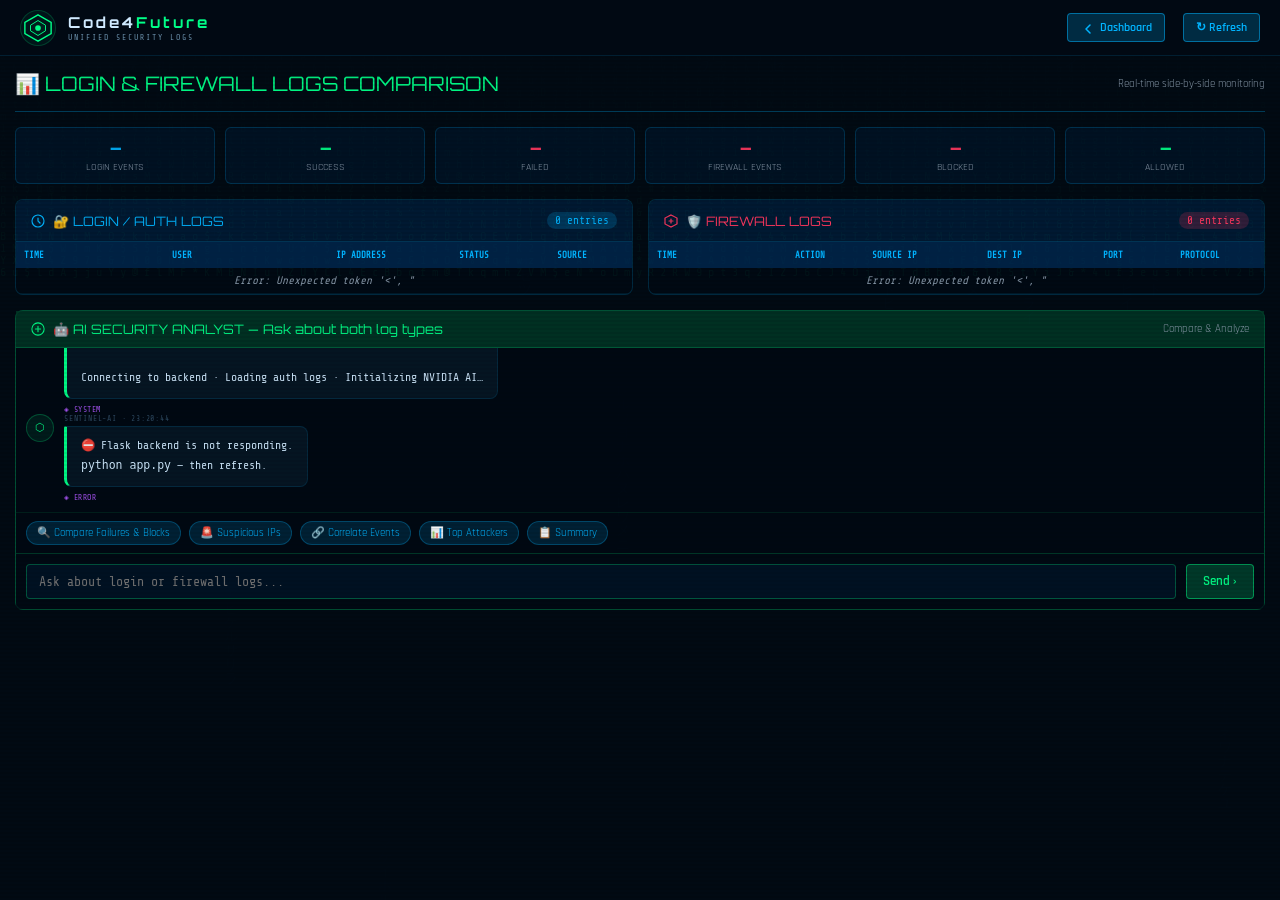
==== templates/firewall_logs.html @ 88811acf "nothing" ====
<!DOCTYPE html>
<html lang="en">
<head>
  <meta charset="UTF-8"/>
  <meta name="viewport" content="width=device-width, initial-scale=1.0"/>
  <title>Security Logs Dashboard — CyberSentinel SOC</title>
  <link rel="preconnect" href="https://fonts.googleapis.com"/>
  <link rel="preconnect" href="https://fonts.gstatic.com" crossorigin/>
  <link href="https://fonts.googleapis.com/css2?family=Share+Tech+Mono&family=Rajdhani:wght@400;500;600;700&family=Orbitron:wght@400;700;900&display=swap" rel="stylesheet"/>
  <link rel="stylesheet" href="/static/style.css"/>
  <style>
    .logs-dashboard { padding: 15px; max-width: 1600px; margin: 0 auto; }
    .logs-header { 
      display: flex; 
      justify-content: space-between; 
      align-items: center; 
      margin-bottom: 15px;
      padding-bottom: 15px;
      border-bottom: 1px solid rgba(0,180,255,0.3);
    }
    .logs-title { font-family: 'Orbitron', sans-serif; font-size: 20px; color: #00ff88; }
    
    /* Two-column layout for logs */
    .logs-container {
      display: grid;
      grid-template-columns: 1fr 1fr;
      gap: 15px;
      margin-bottom: 15px;
    }
    
    .log-panel {
      background: rgba(0,10,20,0.9);
      border: 1px solid rgba(0,180,255,0.2);
      border-radius: 8px;
      overflow: hidden;
      display: flex;
      flex-direction: column;
      max-height: 500px;
    }
    
    .log-panel-header {
      background: rgba(0,30,60,0.8);
      padding: 12px 15px;
      display: flex;
      justify-content: space-between;
      align-items: center;
      border-bottom: 1px solid rgba(0,180,255,0.2);
    }
    
    .log-panel-title {
      font-family: 'Orbitron', sans-serif;
      font-size: 13px;
      display: flex;
      align-items: center;
      gap: 8px;
    }
    
    .login-title { color: #00b4ff; }
    .firewall-title-panel { color: #ff3860; }
    
    .log-count-badge {
      background: rgba(0,180,255,0.2);
      color: #00b4ff;
      padding: 2px 8px;
      border-radius: 12px;
      font-size: 11px;
      font-family: 'Share Tech Mono', monospace;
    }
    
    .log-table-container {
      overflow-y: auto;
      flex: 1;
    }
    
    .dual-table { 
      width: 100%; 
      border-collapse: collapse; 
      font-size: 11px;
      font-family: 'Share Tech Mono', monospace;
    }
    
    .dual-table th {
      background: rgba(0,50,100,0.6);
      padding: 8px;
      text-align: left;
      color: #00b4ff;
      text-transform: uppercase;
      font-size: 9px;
      position: sticky;
      top: 0;
      z-index: 10;
    }
    
    .dual-table td {
      padding: 6px 8px;
      border-bottom: 1px solid rgba(0,180,255,0.1);
    }
    
    .dual-table tr:hover { background: rgba(0,180,255,0.05); }
    
    .col-time { width: 18%; }
    .col-action { width: 10%; }
    .col-src { width: 15%; }
    .col-dst { width: 15%; }
    .col-port { width: 10%; }
    .col-status { width: 12%; }
    .col-user { width: 20%; }
    
    .status-success { color: #00ff88; }
    .status-failure { color: #ff3860; }
    .status-blocked { color: #ff3860; font-weight: bold; }
    .status-allowed { color: #00ff88; }
    
    .action-drop { color: #ff3860; font-weight: bold; }
    .action-allow { color: #00ff88; }
    
    .proto-udp { color: #ffaa00; }
    .proto-tcp { color: #00b4ff; }
    .proto-icmp { color: #cc88ff; }
    
    /* Chatbot panel at bottom */
    .chatbot-section {
      background: rgba(0,10,20,0.95);
      border: 1px solid rgba(0,255,136,0.3);
      border-radius: 8px;
      height: 300px;
      display: flex;
      flex-direction: column;
    }
    
    .chatbot-header {
      background: rgba(0,60,40,0.8);
      padding: 10px 15px;
      display: flex;
      justify-content: space-between;
      align-items: center;
      border-bottom: 1px solid rgba(0,255,136,0.2);
    }
    
    .chatbot-title {
      font-family: 'Orbitron', sans-serif;
      font-size: 13px;
      color: #00ff88;
      display: flex;
      align-items: center;
      gap: 8px;
    }
    
    .chatbot-messages {
      flex: 1;
      overflow-y: auto;
      padding: 10px;
    }
    
    .chat-input-area {
      padding: 10px;
      border-top: 1px solid rgba(0,255,136,0.2);
      display: flex;
      gap: 10px;
    }
    
    .chat-input {
      flex: 1;
      background: rgba(0,20,40,0.8);
      border: 1px solid rgba(0,255,136,0.3);
      color: #e0f0ff;
      padding: 8px 12px;
      border-radius: 4px;
      font-family: 'Share Tech Mono', monospace;
    }
    
    .chat-send-btn {
      background: rgba(0,255,136,0.2);
      border: 1px solid rgba(0,255,136,0.5);
      color: #00ff88;
      padding: 8px 16px;
      border-radius: 4px;
      cursor: pointer;
      font-family: 'Rajdhani', sans-serif;
      font-weight: 600;
    }
    
    .message {
      margin-bottom: 8px;
      padding: 8px 12px;
      border-radius: 4px;
      max-width: 80%;
      font-size: 12px;
    }
    
    .message-user {
      background: rgba(0,180,255,0.2);
      border: 1px solid rgba(0,180,255,0.3);
      margin-left: auto;
      color: #00b4ff;
    }
    
    .message-assistant {
      background: rgba(0,255,136,0.1);
      border: 1px solid rgba(0,255,136,0.2);
      color: #e0f0ff;
    }
    
    .quick-chips {
      display: flex;
      gap: 8px;
      padding: 8px 10px;
      flex-wrap: wrap;
      border-top: 1px solid rgba(0,255,136,0.1);
    }
    
    .chip {
      background: rgba(0,180,255,0.15);
      border: 1px solid rgba(0,180,255,0.3);
      color: #00b4ff;
      padding: 4px 10px;
      border-radius: 12px;
      font-size: 11px;
      cursor: pointer;
    }
    
    .chip:hover {
      background: rgba(0,180,255,0.3);
    }
    
    .stats-row {
      display: grid;
      grid-template-columns: repeat(6, 1fr);
      gap: 10px;
      margin-bottom: 15px;
    }
    
    .stat-box {
      background: rgba(0,20,40,0.8);
      border: 1px solid rgba(0,180,255,0.2);
      border-radius: 6px;
      padding: 10px;
      text-align: center;
    }
    
    .stat-value {
      font-family: 'Share Tech Mono', monospace;
      font-size: 20px;
      font-weight: bold;
    }
    
    .stat-label {
      font-size: 10px;
      color: #8899aa;
      text-transform: uppercase;
    }
    
    .back-btn, .refresh-btn {
      background: rgba(0,180,255,0.2);
      border: 1px solid rgba(0,180,255,0.5);
      color: #00b4ff;
      padding: 6px 12px;
      border-radius: 4px;
      cursor: pointer;
      font-family: 'Rajdhani', sans-serif;
      font-weight: 600;
      text-decoration: none;
      display: inline-flex;
      align-items: center;
      gap: 6px;
      font-size: 12px;
    }
    
    .back-btn:hover, .refresh-btn:hover {
      background: rgba(0,180,255,0.3);
    }
    
    .no-data {
      text-align: center;
      padding: 40px;
      color: #8899aa;
      font-style: italic;
    }
    
    @media (max-width: 1200px) {
      .logs-container {
        grid-template-columns: 1fr;
      }
      .stats-row {
        grid-template-columns: repeat(3, 1fr);
      }
    }
  </style>
</head>
<body>

<canvas id="matrixCanvas"></canvas>
<div class="scanlines"></div>

<!-- ═══ HEADER ═══ -->
<header class="site-header">
  <div class="header-left">
    <div class="logo-icon">
      <svg width="30" height="30" viewBox="0 0 32 32" fill="none">
        <polygon points="16,2 30,10 30,22 16,30 2,22 2,10" stroke="#00ff88" stroke-width="1.5" fill="none"/>
        <polygon points="16,8 24,13 24,19 16,24 8,19 8,13" stroke="#00ff88" stroke-width="1" fill="rgba(0,255,136,0.05)"/>
        <circle cx="16" cy="16" r="3" fill="#00ff88"/>
      </svg>
    </div>
    <div class="logo-text">
      <span class="logo-main">Code4<span class="logo-accent">Future</span></span>
      <span class="logo-sub">UNIFIED SECURITY LOGS</span>
    </div>
  </div>
  <div class="header-right">
    <a href="/" class="back-btn">
      <svg width="14" height="14" viewBox="0 0 14 14" fill="none">
        <path d="M10 12L6 8l4-4" stroke="currentColor" stroke-width="1.5" stroke-linecap="round" stroke-linejoin="round"/>
      </svg>
      Dashboard
    </a>
    <button class="refresh-btn" onclick="loadAllData()">↻ Refresh</button>
  </div>
</header>

<!-- ═══ MAIN CONTENT ═══ -->
<main class="logs-dashboard">
  
  <div class="logs-header">
    <div class="logs-title">📊 LOGIN & FIREWALL LOGS COMPARISON</div>
    <div style="color: #8899aa; font-size: 11px;">
      Real-time side-by-side monitoring
    </div>
  </div>

  <!-- Stats Row -->
  <div class="stats-row">
    <div class="stat-box">
      <div class="stat-value" style="color: #00b4ff;" id="statLoginTotal">—</div>
      <div class="stat-label">Login Events</div>
    </div>
    <div class="stat-box">
      <div class="stat-value" style="color: #00ff88;" id="statLoginSuccess">—</div>
      <div class="stat-label">Success</div>
    </div>
    <div class="stat-box">
      <div class="stat-value" style="color: #ff3860;" id="statLoginFail">—</div>
      <div class="stat-label">Failed</div>
    </div>
    <div class="stat-box">
      <div class="stat-value" style="color: #ff3860;" id="statFirewallTotal">—</div>
      <div class="stat-label">Firewall Events</div>
    </div>
    <div class="stat-box">
      <div class="stat-value" style="color: #ff3860;" id="statFirewallBlocked">—</div>
      <div class="stat-label">Blocked</div>
    </div>
    <div class="stat-box">
      <div class="stat-value" style="color: #00ff88;" id="statFirewallAllowed">—</div>
      <div class="stat-label">Allowed</div>
    </div>
  </div>

  <!-- Side by Side Logs -->
  <div class="logs-container">
    <!-- Login Logs Panel -->
    <div class="log-panel">
      <div class="log-panel-header">
        <div class="log-panel-title login-title">
          <svg width="14" height="14" viewBox="0 0 14 14" fill="none">
            <circle cx="7" cy="7" r="6" stroke="#00b4ff" stroke-width="1.2"/>
            <path d="M7 4v3l2 2" stroke="#00b4ff" stroke-width="1.2" stroke-linecap="round"/>
          </svg>
          🔐 LOGIN / AUTH LOGS
        </div>
        <span class="log-count-badge" id="loginCount">0 entries</span>
      </div>
      <div class="log-table-container">
        <table class="dual-table">
          <thead>
            <tr>
              <th class="col-time">Time</th>
              <th class="col-user">User</th>
              <th class="col-src">IP Address</th>
              <th class="col-status">Status</th>
              <th class="col-action">Source</th>
            </tr>
          </thead>
          <tbody id="loginTableBody">
            <tr><td colspan="5" class="no-data">Loading...</td></tr>
          </tbody>
        </table>
      </div>
    </div>

    <!-- Firewall Logs Panel -->
    <div class="log-panel">
      <div class="log-panel-header">
        <div class="log-panel-title firewall-title-panel">
          <svg width="14" height="14" viewBox="0 0 14 14" fill="none">
            <polygon points="7,1 13,4 13,10 7,13 1,10 1,4" stroke="#ff3860" stroke-width="1.2" fill="none"/>
            <path d="M7 5v4M5 7h4" stroke="#ff3860" stroke-width="1.2" stroke-linecap="round"/>
          </svg>
          🛡️ FIREWALL LOGS
        </div>
        <span class="log-count-badge" style="background: rgba(255,56,96,0.2); color: #ff3860;" id="firewallCount">0 entries</span>
      </div>
      <div class="log-table-container">
        <table class="dual-table">
          <thead>
            <tr>
              <th class="col-time">Time</th>
              <th class="col-action">Action</th>
              <th class="col-src">Source IP</th>
              <th class="col-dst">Dest IP</th>
              <th class="col-port">Port</th>
              <th class="col-status">Protocol</th>
            </tr>
          </thead>
          <tbody id="firewallTableBody">
            <tr><td colspan="6" class="no-data">Loading...</td></tr>
          </tbody>
        </table>
      </div>
    </div>
  </div>

  <!-- Chatbot Section -->
  <div class="chatbot-section">
    <div class="chatbot-header">
      <div class="chatbot-title">
        <svg width="14" height="14" viewBox="0 0 16 16" fill="none">
          <circle cx="8" cy="8" r="7" stroke="#00ff88" stroke-width="1.2"/>
          <path d="M5 8h6M8 5v6" stroke="#00ff88" stroke-width="1.2" stroke-linecap="round"/>
        </svg>
        🤖 AI SECURITY ANALYST — Ask about both log types
      </div>
      <span style="font-size: 11px; color: #8899aa;">Compare & Analyze</span>
    </div>
    <div class="chatbot-messages" id="chatMessages">
      <div class="message message-assistant">
        <strong>CyberSentinel AI:</strong> I can analyze both login and firewall logs side-by-side. Try asking:<br>
        • "Compare login failures with firewall blocks"<br>
        • "Show attacks from IP 192.168.1.100"<br>
        • "Correlate firewall drops with auth failures"
      </div>
    </div>
    <div class="quick-chips">
      <span class="chip" onclick="sendQuery('Compare login failures with firewall blocks')">🔍 Compare Failures & Blocks</span>
      <span class="chip" onclick="sendQuery('Show all activity from suspicious IPs')">🚨 Suspicious IPs</span>
      <span class="chip" onclick="sendQuery('Correlate firewall drops with auth failures')">🔗 Correlate Events</span>
      <span class="chip" onclick="sendQuery('Show top attackers across all logs')">📊 Top Attackers</span>
      <span class="chip" onclick="sendQuery('Summary of both log types')">📋 Summary</span>
    </div>
    <div class="chat-input-area">
      <input type="text" class="chat-input" id="chatInput" placeholder="Ask about login or firewall logs..." 
             onkeypress="if(event.key==='Enter')sendMessage()"/>
      <button class="chat-send-btn" onclick="sendMessage()">Send ›</button>
    </div>
  </div>

</main>

<script src="/static/script.js"></script>
<script>
// Matrix background
const canvas = document.getElementById('matrixCanvas');
const ctx = canvas.getContext('2d');
canvas.width = window.innerWidth;
canvas.height = window.innerHeight;
const chars = '01アイウエオカキクケコサシスセソタチツテトナニヌネノハヒフヘホマミムメモヤユヨラリルレロワヲン';
const drops = [];
for (let i = 0; i < canvas.width / 14; i++) drops[i] = Math.random() * canvas.height;
function drawMatrix() {
  ctx.fillStyle = 'rgba(0, 0, 0, 0.05)';
  ctx.fillRect(0, 0, canvas.width, canvas.height);
  ctx.fillStyle = '#003344';
  ctx.font = '14px monospace';
  for (let i = 0; i < drops.length; i++) {
    const text = chars[Math.floor(Math.random() * chars.length)];
    ctx.fillText(text, i * 14, drops[i] * 14);
    if (drops[i] * 14 > canvas.height && Math.random() > 0.975) drops[i] = 0;
    drops[i]++;
  }
}
setInterval(drawMatrix, 50);

// Load all data
async function loadAllData() {
  await Promise.all([loadLoginLogs(), loadFirewallLogs(), loadStats()]);
}

// Load login/auth logs
async function loadLoginLogs() {
  try {
    const response = await fetch('/api/auth/logs');
    const data = await response.json();
    const tbody = document.getElementById('loginTableBody');
    
    if (data.logs && data.logs.length > 0) {
      document.getElementById('loginCount').textContent = `${data.logs.length} entries`;
      tbody.innerHTML = data.logs
        .sort((a, b) => new Date(b.timestamp) - new Date(a.timestamp))
        .slice(0, 100)
        .map(log => `
          <tr>
            <td>${log.timestamp || 'N/A'}</td>
            <td>${log.user || 'N/A'}</td>
            <td style="color: #00b4ff;">${log.ip || 'N/A'}</td>
            <td class="${log.status === 'success' ? 'status-success' : 'status-failure'}">
              ${log.status || 'N/A'}
            </td>
            <td>${log.source || 'auth'}</td>
          </tr>
        `).join('');
    } else {
      tbody.innerHTML = '<tr><td colspan="5" class="no-data">No login logs available</td></tr>';
    }
  } catch (error) {
    document.getElementById('loginTableBody').innerHTML = 
      `<tr><td colspan="5" class="no-data">Error: ${error.message}</td></tr>`;
  }
}

// Load firewall logs
async function loadFirewallLogs() {
  try {
    const response = await fetch('/api/logs?source=firewall');
    const data = await response.json();
    const tbody = document.getElementById('firewallTableBody');
    
    if (data.logs && data.logs.length > 0) {
      document.getElementById('firewallCount').textContent = `${data.logs.length} entries`;
      tbody.innerHTML = data.logs
        .sort((a, b) => new Date(b.timestamp) - new Date(a.timestamp))
        .slice(0, 100)
        .map(log => {
          const protoClass = log.protocol === 'UDP' ? 'proto-udp' : 
                            log.protocol === 'TCP' ? 'proto-tcp' : 'proto-icmp';
          return `
            <tr>
              <td>${log.timestamp || 'N/A'}</td>
              <td class="${log.action === 'DROP' ? 'action-drop' : 'action-allow'}">
                ${log.action || 'N/A'}
              </td>
              <td style="color: #ff3860;">${log.ip || 'N/A'}</td>
              <td style="color: #cc88ff;">${log.dest_ip || 'N/A'}</td>
              <td>${log.port || 'N/A'}</td>
              <td class="${protoClass}">${log.protocol || 'N/A'}</td>
            </tr>
          `;
        }).join('');
    } else {
      tbody.innerHTML = '<tr><td colspan="6" class="no-data">No firewall logs available</td></tr>';
    }
  } catch (error) {
    document.getElementById('firewallTableBody').innerHTML = 
      `<tr><td colspan="6" class="no-data">Error: ${error.message}</td></tr>`;
  }
}

// Load stats
async function loadStats() {
  try {
    // Get login stats
    const loginRes = await fetch('/api/auth/logs');
    const loginData = await loginRes.json();
    const logs = loginData.logs || [];
    document.getElementById('statLoginTotal').textContent = logs.length;
    document.getElementById('statLoginSuccess').textContent = logs.filter(l => l.status === 'success').length;
    document.getElementById('statLoginFail').textContent = logs.filter(l => l.status === 'failure').length;
    
    // Get firewall stats
    const fwRes = await fetch('/api/firewall/stats');
    const fwData = await fwRes.json();
    document.getElementById('statFirewallTotal').textContent = fwData.stats?.total_entries || 0;
    document.getElementById('statFirewallBlocked').textContent = fwData.stats?.blocked || 0;
    document.getElementById('statFirewallAllowed').textContent = fwData.stats?.allowed || 0;
  } catch (error) {
    console.error('Stats error:', error);
  }
}

// Chatbot functionality
function sendQuery(query) {
  document.getElementById('chatInput').value = query;
  sendMessage();
}

async function sendMessage() {
  const input = document.getElementById('chatInput');
  const message = input.value.trim();
  if (!message) return;
  
  const chatMessages = document.getElementById('chatMessages');
  
  // Add user message
  chatMessages.innerHTML += `<div class="message message-user">${message}</div>`;
  input.value = '';
  chatMessages.scrollTop = chatMessages.scrollHeight;
  
  try {
    const response = await fetch('/api/chat', {
      method: 'POST',
      headers: { 'Content-Type': 'application/json' },
      body: JSON.stringify({ message: message, session_id: 'logs_dashboard' })
    });
    const data = await response.json();
    
    // Add assistant response
    const responseText = data.response || 'Sorry, I could not process your request.';
    chatMessages.innerHTML += `<div class="message message-assistant">${responseText.replace(/\n/g, '<br>')}</div>`;
    chatMessages.scrollTop = chatMessages.scrollHeight;
  } catch (error) {
    chatMessages.innerHTML += `<div class="message message-assistant" style="color: #ff3860;">Error: ${error.message}</div>`;
    chatMessages.scrollTop = chatMessages.scrollHeight;
  }
}

// Auto-refresh every 5 seconds
setInterval(loadAllData, 5000);

// Initial load
loadAllData();
</script>

</body>
</html>
---- static/style.css ----
/* ═══════════════════════════════════════════
   CYBERSENTINEL — SOC CO-PILOT CSS v2.0
   ═══════════════════════════════════════════ */

*,*::before,*::after{box-sizing:border-box;margin:0;padding:0}

:root{
  --bg-deep:    #020b14;
  --bg-panel:   #040f1c;
  --bg-card:    #061624;
  --bg-row:     #071a2e;
  --border:     rgba(0,180,255,0.13);
  --border-g:   rgba(0,255,136,0.25);

  --green:  #00ff88;
  --blue:   #00b4ff;
  --red:    #ff3860;
  --orange: #ff9f43;
  --yellow: #ffd32a;
  --purple: #a855f7;

  --t1: #d0eaff;
  --t2: #6a8faa;
  --t3: #2e4a62;

  --mono: 'Share Tech Mono', monospace;
  --ui:   'Rajdhani', sans-serif;
  --logo: 'Orbitron', monospace;

  --r: 6px;
  --ggreen: 0 0 10px rgba(0,255,136,0.35);
  --gblue:  0 0 10px rgba(0,180,255,0.35);
  --gred:   0 0 10px rgba(255,56,96,0.35);
}

html,body{height:100%;overflow:hidden;background:var(--bg-deep);color:var(--t1);font-family:var(--ui);font-size:13px}

#matrixCanvas{position:fixed;top:0;left:0;width:100%;height:100%;pointer-events:none;z-index:0;opacity:.035}
.scanlines{position:fixed;top:0;left:0;width:100%;height:100%;pointer-events:none;z-index:1;background:repeating-linear-gradient(0deg,transparent,transparent 2px,rgba(0,0,0,0.07) 2px,rgba(0,0,0,0.07) 4px)}

/* ── HEADER ── */
.site-header{position:relative;z-index:10;display:flex;align-items:center;justify-content:space-between;padding:0 20px;height:56px;background:rgba(2,10,20,0.98);border-bottom:1px solid var(--border);flex-shrink:0}
.header-left{display:flex;align-items:center;gap:12px}
.logo-icon{width:36px;height:36px;display:flex;align-items:center;justify-content:center;background:rgba(0,255,136,0.05);border:1px solid rgba(0,255,136,0.18);border-radius:50%;animation:logoPulse 3s ease-in-out infinite}
@keyframes logoPulse{0%,100%{box-shadow:0 0 5px rgba(0,255,136,0.15)}50%{box-shadow:0 0 16px rgba(0,255,136,0.45)}}
.logo-text{display:flex;flex-direction:column;gap:1px}
.logo-main{font-family:var(--logo);font-size:15px;font-weight:700;letter-spacing:3px;color:var(--t1)}
.logo-accent{color:var(--green)}
.logo-sub{font-family:var(--mono);font-size:8px;color:var(--t2);letter-spacing:2px}
.header-nav{display:flex;gap:1px;background:rgba(0,0,0,0.3);border-radius:20px;padding:2px;position:absolute;bottom:-24px;left:50%;transform:translateX(-50%);z-index:15}
.nav-link{display:flex;align-items:center;gap:6px;padding:6px 14px;border-radius:16px;color:var(--t2);text-decoration:none;font-size:11px;font-weight:500;transition:all 0.3s ease;background:transparent;border:1px solid transparent}
.nav-link:hover{background:rgba(0,255,136,0.08);color:var(--green);border-color:rgba(0,255,136,0.2)}
.nav-link.active{background:rgba(0,255,136,0.15);color:var(--green);border-color:rgba(0,255,136,0.3);box-shadow:0 0 12px rgba(0,255,136,0.2)}

.header-center{display:flex;align-items:center}
.status-badge{display:flex;align-items:center;gap:7px;padding:4px 14px;border-radius:20px;font-family:var(--mono);font-size:9px;letter-spacing:2px;border:1px solid rgba(0,255,136,0.25);background:rgba(0,255,136,0.04);color:var(--green)}
.status-badge.error{border-color:rgba(255,56,96,0.3);background:rgba(255,56,96,0.04);color:var(--red)}
.pulse-dot{width:6px;height:6px;background:var(--green);border-radius:50%;box-shadow:var(--ggreen);animation:blink 1.5s ease-in-out infinite}
@keyframes blink{0%,100%{opacity:1}50%{opacity:0.25}}

.header-right{display:flex;align-items:center;gap:18px}
.header-stats{display:flex;gap:16px}
.hstat{display:flex;flex-direction:column;align-items:center;gap:1px}
.hstat-val{font-family:var(--logo);font-size:18px;font-weight:700;color:var(--blue);text-shadow:var(--gblue);line-height:1}
.critical-stat .hstat-val{color:var(--red);text-shadow:var(--gred)}
.hstat-label{font-family:var(--mono);font-size:7px;color:var(--t2);letter-spacing:1.5px}
.header-clock{font-family:var(--mono);font-size:12px;color:var(--green);text-shadow:var(--ggreen);letter-spacing:2px;padding:3px 9px;border:1px solid rgba(0,255,136,0.18);border-radius:var(--r);background:rgba(0,255,136,0.03)}

/* ── ALERT BANNER ── */
.alert-banner{position:relative;z-index:9;display:flex;align-items:center;gap:12px;padding:9px 20px;background:linear-gradient(90deg,rgba(255,56,96,0.14),rgba(255,56,96,0.04));border-bottom:1px solid rgba(255,56,96,0.35);border-left:4px solid var(--red);animation:slideDown .3s ease;flex-shrink:0}
.alert-banner.hidden{display:none}
@keyframes slideDown{from{transform:translateY(-100%);opacity:0}to{transform:translateY(0);opacity:1}}
.alert-icon{font-size:20px;color:var(--red);animation:alertFlash 1s ease-in-out infinite}
@keyframes alertFlash{0%,100%{opacity:1}50%{opacity:.3}}
.alert-text{flex:1}
.alert-text strong{color:var(--red);font-family:var(--logo);font-size:10px;letter-spacing:2px;margin-right:10px}
.alert-text span{color:var(--t2);font-size:12px}
.alert-close{background:none;border:1px solid rgba(255,56,96,0.3);color:var(--red);cursor:pointer;width:24px;height:24px;border-radius:50%;font-size:10px;display:flex;align-items:center;justify-content:center;transition:all .2s}
.alert-close:hover{background:rgba(255,56,96,0.2)}

/* ── MAIN 3-PANEL LAYOUT ── */
.main-layout{position:relative;z-index:5;display:grid;grid-template-columns:320px 1fr 340px;height:calc(100vh - 56px);overflow:hidden}

.panel{display:flex;flex-direction:column;overflow:hidden;border-right:1px solid var(--border)}
.panel:last-child{border-right:none}

.panel-header{display:flex;align-items:center;justify-content:space-between;padding:11px 16px;border-bottom:1px solid var(--border);background:rgba(4,15,28,0.8);flex-shrink:0}
.panel-title{display:flex;align-items:center;gap:7px;font-family:var(--logo);font-size:10px;letter-spacing:2px;color:var(--green)}
.panel-controls{display:flex;gap:4px}
.panel-tag{font-family:var(--mono);font-size:8px;letter-spacing:1.5px;color:var(--blue);background:rgba(0,180,255,0.07);border:1px solid rgba(0,180,255,0.18);padding:3px 9px;border-radius:20px}

.pill-btn{padding:3px 10px;background:none;border:1px solid var(--border);color:var(--t2);font-family:var(--mono);font-size:8px;letter-spacing:1.5px;border-radius:20px;cursor:pointer;transition:all .2s}
.pill-btn.active{background:rgba(0,255,136,0.1);border-color:rgba(0,255,136,0.4);color:var(--green)}
.pill-btn:hover:not(.active){border-color:rgba(0,180,255,0.35);color:var(--blue)}

/* ── PANEL 1: ALERT FEED ── */
.alert-feed{flex:1;overflow-y:auto;padding:10px}
.alert-feed::-webkit-scrollbar{width:3px}
.alert-feed::-webkit-scrollbar-thumb{background:var(--border);border-radius:2px}

.alert-card{background:var(--bg-card);border:1px solid var(--border);border-radius:var(--r);margin-bottom:8px;padding:12px 14px;cursor:pointer;transition:all .2s;animation:cardIn .3s ease;position:relative;overflow:hidden}
@keyframes cardIn{from{opacity:0;transform:translateY(8px)}to{opacity:1;transform:translateY(0)}}
.alert-card:hover{border-color:rgba(0,180,255,0.3);background:rgba(6,22,36,0.9)}
.alert-card::before{content:'';position:absolute;left:0;top:0;bottom:0;width:3px}
.alert-card.CRITICAL::before{background:var(--red);box-shadow:var(--gred)}
.alert-card.HIGH::before{background:var(--orange)}
.alert-card.MEDIUM::before{background:var(--yellow)}
.alert-card.LOW::before{background:var(--green)}
.alert-card.new-alert{animation:newAlert .6s ease}
@keyframes newAlert{0%,100%{background:var(--bg-card)}50%{background:rgba(255,56,96,0.08)}}

.alert-top{display:flex;align-items:center;justify-content:space-between;margin-bottom:6px}
.alert-type{font-family:var(--logo);font-size:10px;letter-spacing:1px;color:var(--t1)}
.sev-badge{padding:2px 8px;border-radius:20px;font-family:var(--mono);font-size:9px;font-weight:600;letter-spacing:1px}
.sev-badge.CRITICAL{background:rgba(255,56,96,0.15);color:var(--red);border:1px solid rgba(255,56,96,0.3)}
.sev-badge.HIGH{background:rgba(255,159,67,0.12);color:var(--orange);border:1px solid rgba(255,159,67,0.3)}
.sev-badge.MEDIUM{background:rgba(255,211,42,0.1);color:var(--yellow);border:1px solid rgba(255,211,42,0.25)}
.sev-badge.LOW{background:rgba(0,255,136,0.08);color:var(--green);border:1px solid rgba(0,255,136,0.2)}

.alert-ip{font-family:var(--mono);font-size:11px;color:var(--blue);margin-bottom:4px}
.alert-meta{font-family:var(--mono);font-size:9px;color:var(--t3);display:flex;gap:10px}
.mitre-badge{display:inline-flex;align-items:center;gap:5px;padding:3px 8px;background:rgba(168,85,247,0.1);border:1px solid rgba(168,85,247,0.25);border-radius:var(--r);font-family:var(--mono);font-size:9px;color:var(--purple);margin-top:6px}
.car-badge{display:inline-flex;align-items:center;gap:5px;padding:3px 8px;background:rgba(255,159,67,0.1);border:1px solid rgba(255,159,67,0.25);border-radius:var(--r);font-family:var(--mono);font-size:9px;color:var(--orange);margin-top:6px}
.alert-actions{display:flex;gap:6px;margin-top:8px;flex-wrap:wrap}
.action-btn{padding:4px 10px;border:1px solid var(--border);background:none;color:var(--t2);font-family:var(--mono);font-size:9px;border-radius:var(--r);cursor:pointer;transition:all .2s;letter-spacing:.5px}
.action-btn:hover{border-color:var(--blue);color:var(--blue)}
.action-btn.danger:hover{border-color:var(--red);color:var(--red)}
.action-btn.success-btn{border-color:rgba(0,255,136,0.3);color:var(--green)}

/* ── LOADING / EMPTY STATES ── */
.loading-state{display:flex;flex-direction:column;align-items:center;justify-content:center;padding:40px;gap:12px;color:var(--t2);font-family:var(--mono);font-size:11px}
.loading-dots{display:flex;gap:6px}
.loading-dots span{width:6px;height:6px;background:var(--green);border-radius:50%;animation:dotBounce 1.2s ease-in-out infinite}
.loading-dots span:nth-child(2){animation-delay:.2s}
.loading-dots span:nth-child(3){animation-delay:.4s}
@keyframes dotBounce{0%,80%,100%{transform:translateY(0);opacity:.4}40%{transform:translateY(-6px);opacity:1}}
.empty-state{text-align:center;padding:30px;color:var(--t3);font-family:var(--mono);font-size:11px;line-height:1.8}

/* ── PANEL 2: TIMELINE ── */
.timeline-panel{background:var(--bg-panel)}
.ip-select{background:var(--bg-card);border:1px solid var(--border);color:var(--blue);font-family:var(--mono);font-size:10px;padding:4px 8px;border-radius:var(--r);outline:none;cursor:pointer}
.ip-select:focus{border-color:rgba(0,180,255,0.4)}
.ip-select option{background:var(--bg-card)}

.metrics-row{display:grid;grid-template-columns:repeat(4,1fr);gap:1px;background:var(--border);border-bottom:1px solid var(--border);flex-shrink:0}
.metric-card{padding:10px 12px;background:var(--bg-panel);display:flex;flex-direction:column;gap:3px}
.mc-label{font-family:var(--mono);font-size:7px;letter-spacing:1.5px;color:var(--t2)}
.mc-val{font-family:var(--logo);font-size:20px;font-weight:700;color:var(--green);text-shadow:var(--ggreen);line-height:1}
.mc-val.danger{color:var(--red);text-shadow:var(--gred)}
.mc-val.warning{color:var(--orange)}
.mc-val.info{color:var(--blue);text-shadow:var(--gblue)}
.mc-bar{height:2px;background:rgba(255,255,255,0.05);border-radius:1px;overflow:hidden;margin-top:3px}
.mc-fill{height:100%;border-radius:1px;transition:width 1s ease}
.green-fill{background:var(--green)}
.red-fill{background:var(--red)}
.orange-fill{background:var(--orange)}
.blue-fill{background:var(--blue)}

.timeline-wrap{flex:0 0 auto;max-height:200px;overflow-y:auto;padding:10px 16px;border-bottom:1px solid var(--border)}
.timeline-wrap::-webkit-scrollbar{width:3px}
.timeline-wrap::-webkit-scrollbar-thumb{background:var(--border)}
.timeline-placeholder{font-family:var(--mono);font-size:11px;color:var(--t3);text-align:center;padding:20px}
.timeline-narrative{font-family:var(--mono);font-size:10px;color:var(--t2);line-height:1.7;margin-bottom:10px;padding:8px 10px;background:rgba(0,180,255,0.04);border-left:2px solid rgba(0,180,255,0.3);border-radius:0 var(--r) var(--r) 0}
.tl-event{display:flex;gap:10px;padding:5px 0;border-bottom:1px solid rgba(0,180,255,0.06);align-items:flex-start}
.tl-time{font-family:var(--mono);font-size:9px;color:var(--t3);flex-shrink:0;width:55px}
.tl-dot{width:8px;height:8px;border-radius:50%;flex-shrink:0;margin-top:2px}
.tl-dot.AUTH_FAILURE{background:var(--red);box-shadow:var(--gred)}
.tl-dot.AUTH_SUCCESS{background:var(--green);box-shadow:var(--ggreen)}
.tl-dot.RECON{background:var(--yellow)}
.tl-dot.PRIV_ESC{background:var(--purple)}
.tl-dot.PRIV_ESC_ATTEMPT{background:var(--orange)}
.tl-dot.UNKNOWN{background:var(--t3)}
.tl-label{font-family:var(--mono);font-size:10px;color:var(--t1)}
.tl-src{font-family:var(--mono);font-size:9px;color:var(--t3)}

/* ── LOG TABLE ── */
.log-section{flex:1;display:flex;flex-direction:column;overflow:hidden}
.log-header{display:flex;align-items:center;justify-content:space-between;padding:8px 16px;border-bottom:1px solid var(--border);flex-shrink:0;gap:8px}
.log-search{background:var(--bg-card);border:1px solid var(--border);border-radius:var(--r);color:var(--t1);font-family:var(--mono);font-size:10px;padding:4px 10px;outline:none;width:100px;transition:all .2s}
.log-search:focus{border-color:rgba(0,180,255,0.35);width:140px}
.log-table-wrap{flex:1;overflow-y:auto}
.log-table-wrap::-webkit-scrollbar{width:3px}
.log-table-wrap::-webkit-scrollbar-thumb{background:var(--border)}
.log-table{width:100%;border-collapse:collapse;font-size:10px}
.log-table th{position:sticky;top:0;background:var(--bg-card);color:var(--blue);font-family:var(--mono);font-size:8px;letter-spacing:1.5px;padding:7px 10px;text-align:left;border-bottom:1px solid var(--border);z-index:1}
.log-table td{padding:6px 10px;border-bottom:1px solid rgba(0,180,255,0.04);font-family:var(--mono);color:var(--t1);font-size:10px;transition:background .15s}
.log-table tr:hover td{background:rgba(0,180,255,0.04)}
.log-table tr.suspicious td{background:rgba(255,56,96,0.03)}
.log-table tr.suspicious:hover td{background:rgba(255,56,96,0.07)}
.log-table tr.suspicious td:first-child{border-left:2px solid var(--red)}
.td-ip{color:var(--blue)}
.td-user{color:var(--t1)}
.td-time{color:var(--t3);font-size:9px}
.td-src{color:var(--t2);font-size:9px;text-transform:uppercase}

/* ── BADGES ── */
.badge{display:inline-block;padding:2px 7px;border-radius:20px;font-size:9px;letter-spacing:.8px;font-weight:600;font-family:var(--mono)}
.badge.success{background:rgba(0,255,136,0.1);color:var(--green);border:1px solid rgba(0,255,136,0.25)}
.badge.failure{background:rgba(255,56,96,0.1);color:var(--red);border:1px solid rgba(255,56,96,0.25)}
.badge.scan{background:rgba(255,211,42,0.1);color:var(--yellow);border:1px solid rgba(255,211,42,0.25)}

/* ── PANEL 3: AI CHAT ── */
.chat-panel{background:var(--bg-panel)}
.chat-messages{flex:1;overflow-y:auto;padding:14px;display:flex;flex-direction:column;gap:12px;scroll-behavior:smooth}
.chat-messages::-webkit-scrollbar{width:3px}
.chat-messages::-webkit-scrollbar-thumb{background:var(--border)}

.msg{display:flex;gap:10px;animation:msgIn .3s ease;max-width:92%}
@keyframes msgIn{from{opacity:0;transform:translateY(8px)}to{opacity:1;transform:translateY(0)}}
.msg.user{align-self:flex-end;flex-direction:row-reverse}
.msg-avatar{width:28px;height:28px;border-radius:50%;flex-shrink:0;display:flex;align-items:center;justify-content:center;font-size:11px;font-family:var(--mono)}
.msg.bot .msg-avatar{background:rgba(0,255,136,0.08);border:1px solid rgba(0,255,136,0.25);color:var(--green)}
.msg.user .msg-avatar{background:rgba(0,180,255,0.08);border:1px solid rgba(0,180,255,0.25);color:var(--blue)}
.msg-content{display:flex;flex-direction:column;gap:3px}
.msg-meta{font-family:var(--mono);font-size:8px;color:var(--t3);letter-spacing:.8px}
.msg.user .msg-meta{text-align:right}
.msg-bubble{padding:10px 14px;font-size:11.5px;line-height:1.65;font-family:var(--mono)}
.msg.bot .msg-bubble{background:var(--bg-card);border:1px solid var(--border);border-left:3px solid var(--green);border-radius:2px 8px 8px 8px;color:var(--t1)}
.msg.user .msg-bubble{background:rgba(0,180,255,0.07);border:1px solid rgba(0,180,255,0.2);border-right:3px solid var(--blue);border-radius:8px 2px 8px 8px;color:var(--blue)}
.msg-source{font-family:var(--mono);font-size:8px;color:var(--purple);margin-top:3px}
.msg-warning{font-family:var(--mono);font-size:8px;color:var(--orange);margin-top:3px}

.typing-bubble{padding:12px 16px;background:var(--bg-card);border:1px solid var(--border);border-left:3px solid var(--green);border-radius:2px 8px 8px 8px;display:flex;align-items:center;gap:5px}
.typing-dot{width:5px;height:5px;background:var(--green);border-radius:50%;animation:typingBounce 1.2s ease-in-out infinite}
.typing-dot:nth-child(2){animation-delay:.2s}
.typing-dot:nth-child(3){animation-delay:.4s}
@keyframes typingBounce{0%,80%,100%{transform:translateY(0);opacity:.4}40%{transform:translateY(-5px);opacity:1}}

/* Chat inline table */
.chat-table{width:100%;border-collapse:collapse;margin-top:8px;font-size:10px;font-family:var(--mono)}
.chat-table th{background:rgba(0,255,136,0.07);color:var(--green);padding:5px 8px;text-align:left;letter-spacing:.8px;font-size:8.5px;border-bottom:1px solid rgba(0,255,136,0.15)}
.chat-table td{padding:5px 8px;border-bottom:1px solid rgba(0,180,255,0.06);color:var(--t1)}
.chat-table tr:hover td{background:rgba(0,180,255,0.04)}
.chat-table tr.suspicious td{background:rgba(255,56,96,0.04)}

.quick-suggestions{padding:8px 14px;border-top:1px solid var(--border);background:rgba(2,11,20,0.5);flex-shrink:0}
.qs-chips{display:flex;gap:6px;flex-wrap:wrap}
.qs-chip{padding:4px 10px;background:rgba(0,180,255,0.05);border:1px solid rgba(0,180,255,0.18);color:var(--blue);font-family:var(--mono);font-size:9px;border-radius:20px;cursor:pointer;transition:all .2s;white-space:nowrap}
.qs-chip:hover{background:rgba(0,180,255,0.14);border-color:var(--blue);box-shadow:var(--gblue);transform:translateY(-1px)}

.chat-input-area{padding:12px 14px;border-top:1px solid var(--border);background:rgba(2,11,20,0.7);flex-shrink:0}
.input-wrapper{display:flex;align-items:center;gap:10px;background:var(--bg-card);border:1px solid var(--border);border-radius:var(--r);padding:0 4px 0 12px;transition:all .2s}
.input-wrapper:focus-within{border-color:rgba(0,255,136,0.35);box-shadow:0 0 0 2px rgba(0,255,136,0.07)}
.input-prefix{font-family:var(--mono);font-size:15px;color:var(--green);text-shadow:var(--ggreen);flex-shrink:0}
.input-wrapper input{flex:1;background:none;border:none;outline:none;color:var(--t1);font-family:var(--mono);font-size:12px;padding:11px 0;caret-color:var(--green)}
.input-wrapper input::placeholder{color:var(--t3)}
.send-btn{width:36px;height:36px;background:linear-gradient(135deg,rgba(0,255,136,0.12),rgba(0,255,136,0.04));border:1px solid rgba(0,255,136,0.25);border-radius:var(--r);color:var(--green);cursor:pointer;display:flex;align-items:center;justify-content:center;transition:all .2s;flex-shrink:0}
.send-btn:hover{background:rgba(0,255,136,0.18);box-shadow:var(--ggreen);transform:translateX(2px)}

/* ── MODAL ── */
.modal{position:fixed;top:50%;left:50%;transform:translate(-50%,-50%);z-index:100;width:min(700px,92vw);max-height:85vh;display:flex;flex-direction:column}
.modal.hidden{display:none}
.modal-backdrop{position:fixed;top:0;left:0;width:100%;height:100%;background:rgba(2,8,16,0.75);z-index:99;backdrop-filter:blur(2px)}
.modal-backdrop.hidden{display:none}
.modal-box{background:var(--bg-panel);border:1px solid var(--border);border-radius:10px;display:flex;flex-direction:column;overflow:hidden;max-height:85vh}
.modal-header{display:flex;align-items:center;justify-content:space-between;padding:14px 20px;border-bottom:1px solid var(--border);flex-shrink:0}
.modal-body{overflow-y:auto;padding:20px;flex:1}
.modal-body::-webkit-scrollbar{width:4px}
.modal-body::-webkit-scrollbar-thumb{background:var(--border)}
.modal-section{margin-bottom:20px}
.modal-section-title{font-family:var(--logo);font-size:10px;letter-spacing:2px;color:var(--blue);margin-bottom:10px;padding-bottom:6px;border-bottom:1px solid var(--border)}
.modal-narrative{font-family:var(--mono);font-size:11px;color:var(--t2);line-height:1.75;padding:10px 14px;background:rgba(0,180,255,0.04);border-left:3px solid rgba(0,180,255,0.3);border-radius:0 var(--r) var(--r) 0}
.risk-score{display:inline-flex;align-items:center;gap:8px;padding:6px 14px;border:1px solid rgba(255,56,96,0.3);border-radius:var(--r);background:rgba(255,56,96,0.08);font-family:var(--logo);font-size:14px;color:var(--red)}
.risk-label{font-size:10px;color:var(--t2);font-family:var(--mono)}
.playbook-step{display:flex;gap:10px;padding:7px 10px;background:var(--bg-card);border:1px solid var(--border);border-radius:var(--r);margin-bottom:5px;align-items:flex-start}
.step-num{font-family:var(--logo);font-size:11px;color:var(--blue);flex-shrink:0;width:20px}
.step-info{flex:1}
.step-action{font-family:var(--mono);font-size:10px;color:var(--green);margin-bottom:2px;letter-spacing:.5px}
.step-desc{font-family:var(--mono);font-size:9px;color:var(--t2);line-height:1.5}
.step-cmd{font-family:var(--mono);font-size:9px;color:var(--t3);margin-top:4px;padding:4px 8px;background:rgba(0,0,0,0.3);border-radius:4px;overflow-x:auto}
.evidence-line{font-family:var(--mono);font-size:9.5px;color:var(--t2);padding:4px 0;border-bottom:1px solid rgba(0,180,255,0.05);line-height:1.5}
.llm-explanation{font-family:var(--mono);font-size:11px;color:var(--t1);line-height:1.75;padding:12px;background:rgba(0,255,136,0.03);border:1px solid rgba(0,255,136,0.12);border-radius:var(--r)}

/* ── IP selector ── */
.ip-selector{display:flex;align-items:center;gap:6px}

/* ── SCROLLBARS GLOBAL ── */
::-webkit-scrollbar{width:4px;height:4px}
::-webkit-scrollbar-track{background:transparent}
::-webkit-scrollbar-thumb{background:var(--border);border-radius:2px}

/* ── RESPONSIVE ── */
@media(max-width:1100px){
  .main-layout{grid-template-columns:280px 1fr 300px}
}
@media(max-width:900px){
  .main-layout{grid-template-columns:1fr;grid-template-rows:auto auto auto;height:auto;overflow:auto}
  .panel{height:50vh}
  .timeline-panel{order:2}
  .chat-panel{order:3}
  html,body{overflow:auto;height:auto}
}
@media(max-width:600px){
  .header-stats{display:none}
  .logo-sub{display:none}
  .header-clock{display:none}
  .main-layout{grid-template-rows:40vh 50vh 60vh}
}

/* ── MITRE SUMMARY ── */
.mitre-summary{
  background:var(--bg-card);
  border:1px solid var(--border);
  border-radius:var(--r);
  margin-bottom:12px;
  overflow:hidden;
}
.mitre-header{
  display:flex;
  align-items:center;
  justify-content:space-between;
  padding:10px 14px;
  background:rgba(0,180,255,0.04);
  border-bottom:1px solid var(--border);
}
.mitre-title{
  font-family:var(--logo);
  font-size:9px;
  letter-spacing:1.5px;
  color:var(--blue);
  font-weight:600;
}
.refresh-btn{
  background:transparent;
  border:1px solid var(--border);
  color:var(--t2);
  padding:4px 8px;
  border-radius:4px;
  font-size:10px;
  cursor:pointer;
  transition:all 0.2s;
}
.refresh-btn:hover{
  background:rgba(0,180,255,0.1);
  color:var(--blue);
  border-color:var(--blue);
}
.mitre-content{
  padding:12px 14px;
}
.mitre-stats{
  display:grid;
  grid-template-columns:repeat(4,1fr);
  gap:10px;
  margin-bottom:12px;
}
.mitre-stat{
  display:flex;
  flex-direction:column;
  align-items:center;
  padding:8px 6px;
  background:rgba(0,255,136,0.03);
  border:1px solid rgba(0,255,136,0.15);
  border-radius:4px;
}
.mitre-stat-label{
  font-family:var(--mono);
  font-size:7px;
  color:var(--t2);
  letter-spacing:0.5px;
  margin-bottom:2px;
}
.mitre-stat-val{
  font-family:var(--logo);
  font-size:14px;
  color:var(--green);
  font-weight:700;
}
.mitre-section{
  margin-bottom:12px;
}
.mitre-section-title{
  font-family:var(--mono);
  font-size:8px;
  color:var(--t1);
  margin-bottom:6px;
  letter-spacing:0.5px;
}
.mitre-items{
  display:flex;
  flex-direction:column;
  gap:4px;
}
.mitre-item{
  display:flex;
  align-items:center;
  gap:8px;
  padding:6px 8px;
  background:var(--bg-row);
  border-radius:4px;
  border-left:3px solid transparent;
}
.mitre-item.attack{
  border-left-color:var(--red);
}
.mitre-item.car{
  border-left-color:var(--orange);
}
.mitre-id{
  font-family:var(--logo);
  font-size:8px;
  color:var(--blue);
  background:rgba(0,180,255,0.1);
  padding:2px 4px;
  border-radius:3px;
  min-width:35px;
  text-align:center;
}
.mitre-name{
  flex:1;
  font-family:var(--mono);
  font-size:8px;
  color:var(--t1);
  line-height:1.3;
}
.mitre-tactic{
  font-family:var(--mono);
  font-size:7px;
  color:var(--t2);
  background:rgba(106,143,170,0.1);
  padding:2px 4px;
  border-radius:3px;
}
.mitre-footer{
  display:flex;
  align-items:center;
  justify-content:space-between;
  padding:8px 0;
  margin-top:8px;
  border-top:1px solid var(--border);
  font-family:var(--mono);
  font-size:8px;
  color:var(--t2);
}
.mitre-link{
  color:var(--blue);
  text-decoration:none;
  font-family:var(--mono);
  font-size:8px;
  transition:color 0.2s;
}
.mitre-link:hover{
  color:var(--green);
}
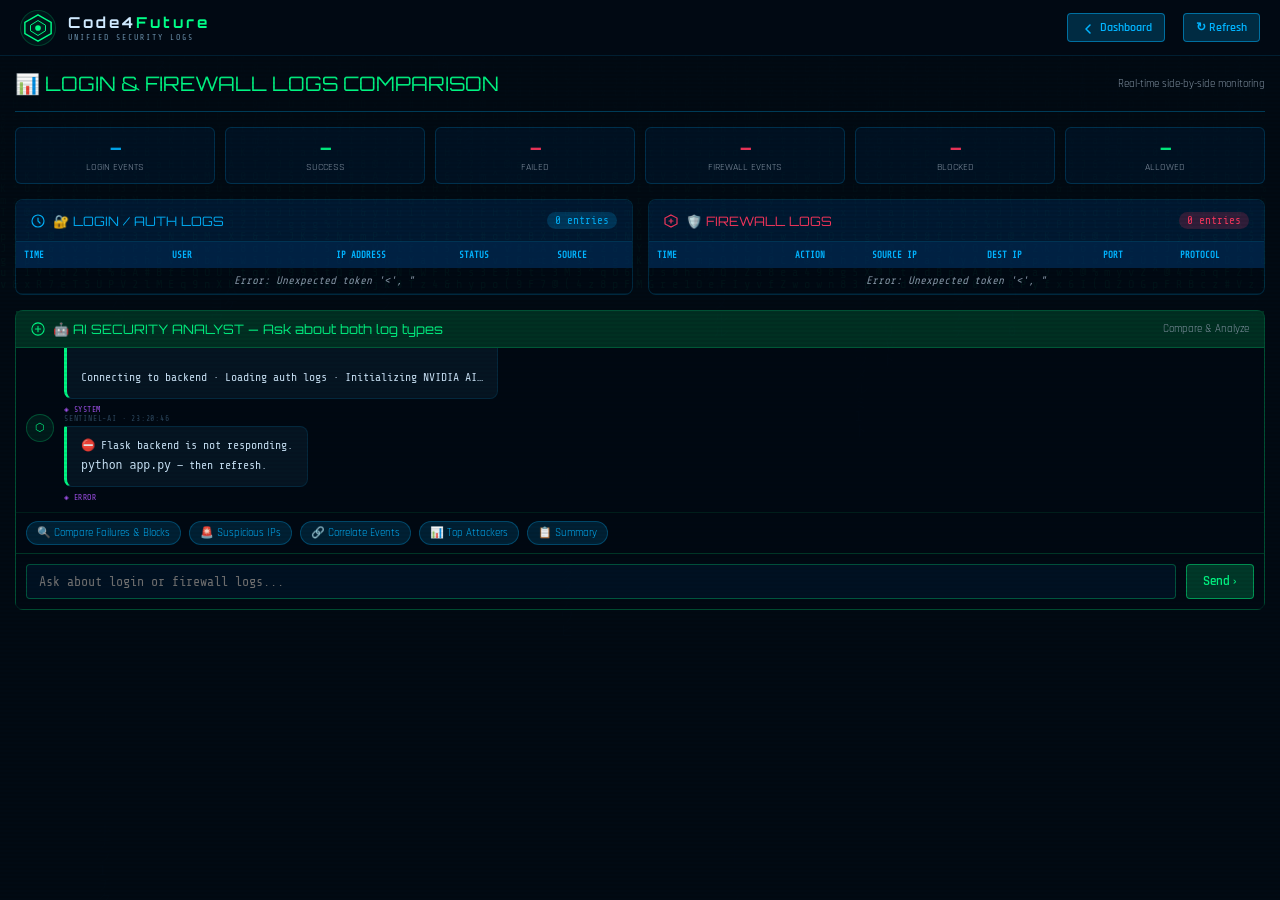
==== commit d6695abe: "Final Task 2" ====
--- a/templates/firewall_logs.html
+++ b/templates/firewall_logs.html
@@ -612,8 +612,8 @@
   }
 }
 
-// Auto-refresh every 5 seconds
-setInterval(loadAllData, 5000);
+// Auto-refresh every 1 second for real-time monitoring
+setInterval(loadAllData, 1000);
 
 // Initial load
 loadAllData();
